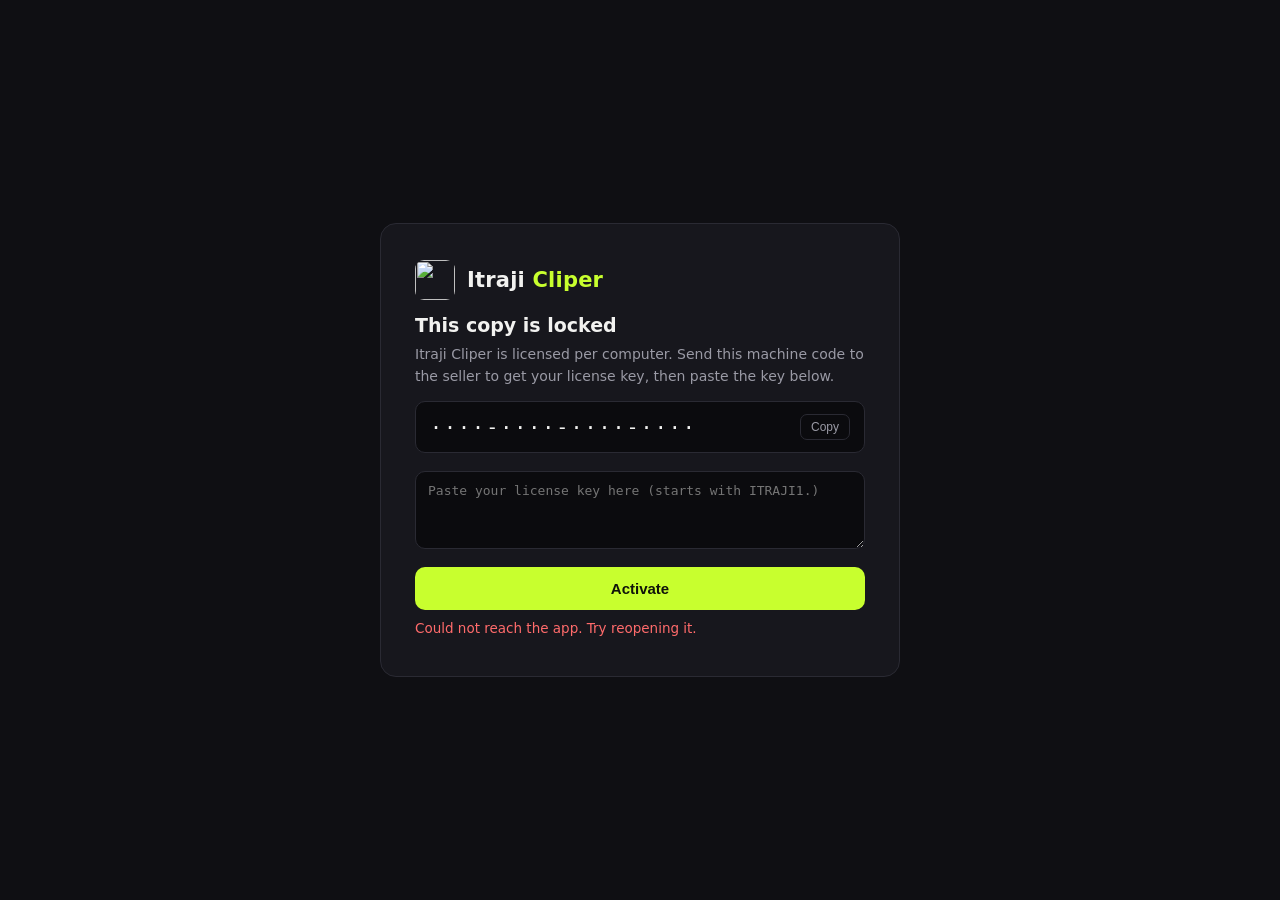
==== ui/activate.html @ be1714b6 "Itraji Cliper mega-build: built-in AI, caption studio, caption remover, live analysis, license fortr" ====
<!DOCTYPE html>
<html lang="en">
<head>
<meta charset="utf-8">
<meta name="viewport" content="width=device-width, initial-scale=1">
<title>Itraji Cliper — Activation</title>
<link rel="icon" type="image/png" sizes="192x192" href="icon-192.png">
<style>
  :root { --accent: #C8FF2E; --bg: #0F0F13; --panel: #17171D; --line: #2A2A33;
          --text: #F2F2F0; --muted: #9A9AA5; --danger: #FF6B6B; }
  * { box-sizing: border-box; }
  body { margin: 0; background: var(--bg); color: var(--text);
         font-family: "Segoe UI", system-ui, sans-serif;
         display: flex; align-items: center; justify-content: center;
         min-height: 100vh; padding: 24px; }
  .card { background: var(--panel); border: 1px solid var(--line);
          border-radius: 16px; max-width: 520px; width: 100%;
          padding: 36px 34px; }
  .brand { display: flex; align-items: center; gap: 12px; margin-bottom: 6px; }
  .brand img { width: 40px; height: 40px; border-radius: 9px; }
  .brand b { font-size: 21px; letter-spacing: .2px; }
  .brand b span { color: var(--accent); }
  h1 { font-size: 19px; margin: 14px 0 8px; }
  p { color: var(--muted); font-size: 14px; line-height: 1.55; margin: 6px 0; }
  .code { font-family: Consolas, "Cascadia Mono", monospace; font-size: 20px;
          letter-spacing: 2px; background: #0B0B0E; border: 1px solid var(--line);
          border-radius: 10px; padding: 12px 14px; margin: 14px 0 6px;
          display: flex; justify-content: space-between; align-items: center; }
  .code button { background: none; border: 1px solid var(--line); color: var(--muted);
                 border-radius: 7px; padding: 5px 10px; cursor: pointer; font-size: 12px; }
  .code button:hover { color: var(--text); border-color: var(--accent); }
  textarea { width: 100%; min-height: 78px; resize: vertical; margin-top: 12px;
             background: #0B0B0E; color: var(--text); border: 1px solid var(--line);
             border-radius: 10px; padding: 11px 12px; font-size: 13px;
             font-family: Consolas, "Cascadia Mono", monospace; }
  textarea:focus { outline: 2px solid var(--accent); outline-offset: 1px; }
  .activate { width: 100%; margin-top: 14px; background: var(--accent); color: #10130A;
              border: none; border-radius: 10px; padding: 13px; font-size: 15px;
              font-weight: 700; cursor: pointer; }
  .activate:hover { filter: brightness(1.08); }
  .activate:disabled { opacity: .55; cursor: default; }
  .err { color: var(--danger); font-size: 13.5px; min-height: 20px; margin-top: 10px; }
  .hidden { display: none; }
</style>
</head>
<body>
<div class="card">
  <div class="brand"><img src="icon-192.png" alt=""><b>Itraji <span>Cliper</span></b></div>

  <div id="lockedBox">
    <h1>This copy is locked</h1>
    <p>Itraji Cliper is licensed per computer. Send this machine code to
       the seller to get your license key, then paste the key below.</p>
    <div class="code"><span id="machineCode">····-····-····-····</span>
      <button type="button" id="copyBtn">Copy</button></div>
    <textarea id="keyBox" placeholder="Paste your license key here (starts with ITRAJI1.)" spellcheck="false"></textarea>
    <button type="button" class="activate" id="activateBtn">Activate</button>
    <div class="err" id="errLine"></div>
  </div>

  <div id="tamperedBox" class="hidden">
    <h1>This copy has been modified</h1>
    <p>Some of the app's files no longer match the signed originals, so
       Itraji Cliper won't run. Reinstall the app from the original
       download, then activate it with your license key.</p>
  </div>
</div>
<script>
async function api(name, args) {
  const r = await fetch("/api/" + name, {
    method: "POST", headers: {"Content-Type": "application/json"},
    body: JSON.stringify({args: args || []})});
  return r.json();
}
const errLine = document.getElementById("errLine");
(async () => {
  try {
    const st = await api("license_status");
    if (st.tampered) {
      document.getElementById("lockedBox").classList.add("hidden");
      document.getElementById("tamperedBox").classList.remove("hidden");
      return;
    }
    if (!st.locked) { location.reload(); return; }
    document.getElementById("machineCode").textContent = st.machine_code || "—";
    if (st.reason && st.reason !== "not activated") errLine.textContent = st.reason;
  } catch (e) { errLine.textContent = "Could not reach the app. Try reopening it."; }
})();
document.getElementById("copyBtn").addEventListener("click", async () => {
  const code = document.getElementById("machineCode").textContent;
  try { await navigator.clipboard.writeText(code); } catch (e) {}
  document.getElementById("copyBtn").textContent = "Copied";
  setTimeout(() => document.getElementById("copyBtn").textContent = "Copy", 1400);
});
document.getElementById("activateBtn").addEventListener("click", async () => {
  const btn = document.getElementById("activateBtn");
  const key = document.getElementById("keyBox").value.trim();
  errLine.textContent = "";
  if (!key) { errLine.textContent = "Paste your license key first."; return; }
  btn.disabled = true; btn.textContent = "Checking…";
  try {
    const r = await api("activate_license", [key]);
    if (r.ok) { location.reload(); return; }
    errLine.textContent = r.error || "That key was not accepted.";
  } catch (e) { errLine.textContent = "Could not reach the app. Try again."; }
  btn.disabled = false; btn.textContent = "Activate";
});
</script>
</body>
</html>
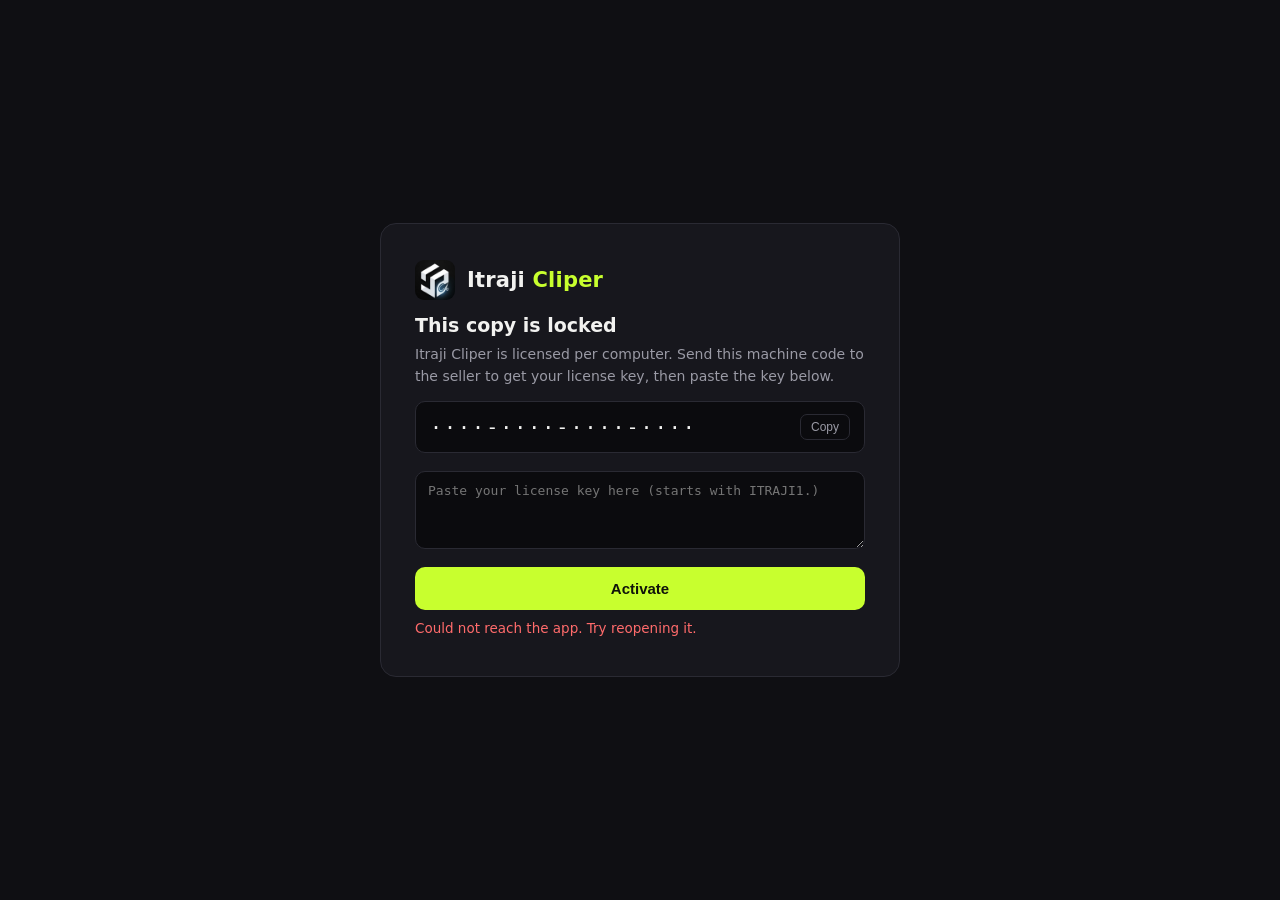
==== commit d84357cb: "Open animations for every item: views, hub cards (staggered), modals, library/recents cards + activa" ====
--- a/ui/activate.html
+++ b/ui/activate.html
@@ -41,6 +41,9 @@
   .activate:disabled { opacity: .55; cursor: default; }
   .err { color: var(--danger); font-size: 13.5px; min-height: 20px; margin-top: 10px; }
   .hidden { display: none; }
+  @keyframes actIn { from { opacity: 0; transform: translateY(14px) scale(.99); } to { opacity: 1; transform: none; } }
+  .card { animation: actIn .34s cubic-bezier(.2,.7,.25,1); }
+  @media (prefers-reduced-motion: reduce) { .card { animation: none; } }
 </style>
 </head>
 <body>
